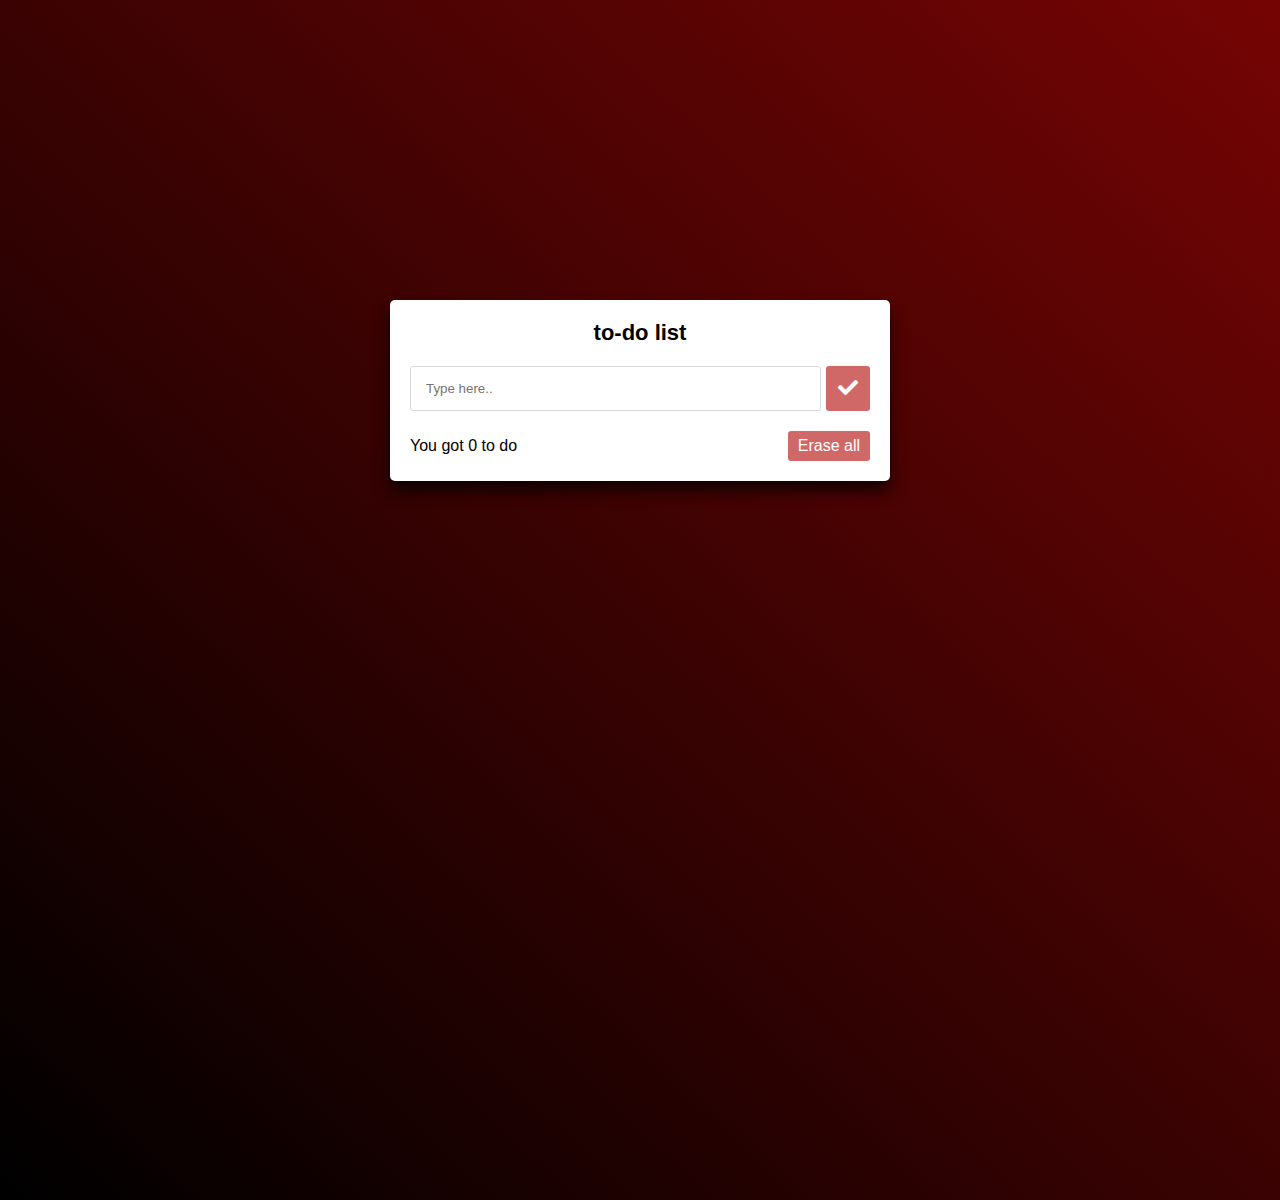
==== 43- To Do List Project/index.html @ 09d5ecf0 "added files" ====
<!DOCTYPE html>
<html lang="en">
<head>
    <meta charset="UTF-8">
    <meta name="viewport" content="width=device-width, initial-scale=1.0">
    <title>Todo List Project</title>
    <link rel="stylesheet" href="https://cdnjs.cloudflare.com/ajax/libs/font-awesome/5.15.3/css/all.min.css"/>
    <link rel="stylesheet" href="style.css">
</head>
<body>
    <div class="container">
        <div class="todo-header">to-do list</div>

        <div class="input-todo">
            <input type="text" placeholder="Type here..">
            <button><i class="fas fa-check"></i>
            </button>
        </div>

        <ul class="todo-list">
        </ul>

        <div class="info-box">
            <span>You got <span class="pendingTasks"></span> to do</span>
            <button>Erase all</button>
        </div>
    </div>
</body>
    <script src="app.js"></script>
</html>
---- 43- To Do List Project/style.css ----
* {
    margin: 0;
    padding: 0;
    box-sizing: border-box;
    font-family: 'Franklin Gothic Medium', 'Arial Narrow', Arial, sans-serif;
}

body {
    width: 100%;
    height: 100vh;
    background: linear-gradient(to bottom left, #750404, #000);
}

.container {
    max-width: 500px;
    width: 100%;
    background-color: #fff;
    padding: 20px;
    border-radius: 5px;
    margin: 300px auto;
    box-shadow: 0px 10px 15px rgba(0, 0, 0, 0.7);
}

.container .todo-header {
    font-size: 22px;
    text-align: center;
    font-weight: 800;
}

.container .input-todo {
    display: flex;
    margin: 20px 0;
    width: 100%;
    height: 45px;
}
.input-todo input {
    width: 100%;
    border-radius: 3px;
    border: 1px solid #d9d9d9;
    padding-left: 15px;
    transition: all 0.3s ease;
}

.input-todo button {
    border: none;
    background: #b10505;
    color: #fff;
    margin-left: 5px;
    width: 50px;
    cursor: pointer;
    border-radius: 3px;
    transition: all 0.3s ease;
    opacity: 0.6;
    font-size: 20px;
    pointer-events: none;
}

.input-todo button:hover,
.info-box button:hover {
    background: #750404;
}

.input-todo button.active{
    opacity: 1;
    pointer-events: auto;
}

.todo-list li {
    position: relative;
    list-style: none;
    margin-bottom: 10px;
    background-color: #ffe6e7;
    padding: 10px 15px;
    border-radius: 5px;
    overflow: hidden;
}

.todo-list li .icon {
    position: absolute;
    right: -45px;
    top: 50%;
    width: 45px;
    color: #fff;
    background: #e74c3c;
    transform: translateY(-50%);
    text-align: center;
    border-radius: 0 3px 3px 0;
    cursor: pointer;
    transition: all 0.3 ease;
    padding: 10px 15px;
}

.todo-list li:hover .icon {
    right: 0px;
}

.container .info-box {
    display: flex;
    width: 100%;
    margin-top: 20px;
    align-items: center;
    justify-content: space-between;
}

.info-box button {
    border: none;
    background: #b10505;
    color: #fff;
    cursor: pointer;
    border-radius: 3px;
    transition: all 0.3s ease;
    opacity: 0.6;
    font-size: 16px;
    pointer-events: none;
    padding: 6px 10px;
}

.info-box button.active {
    opacity: 1;
    pointer-events: auto;
}
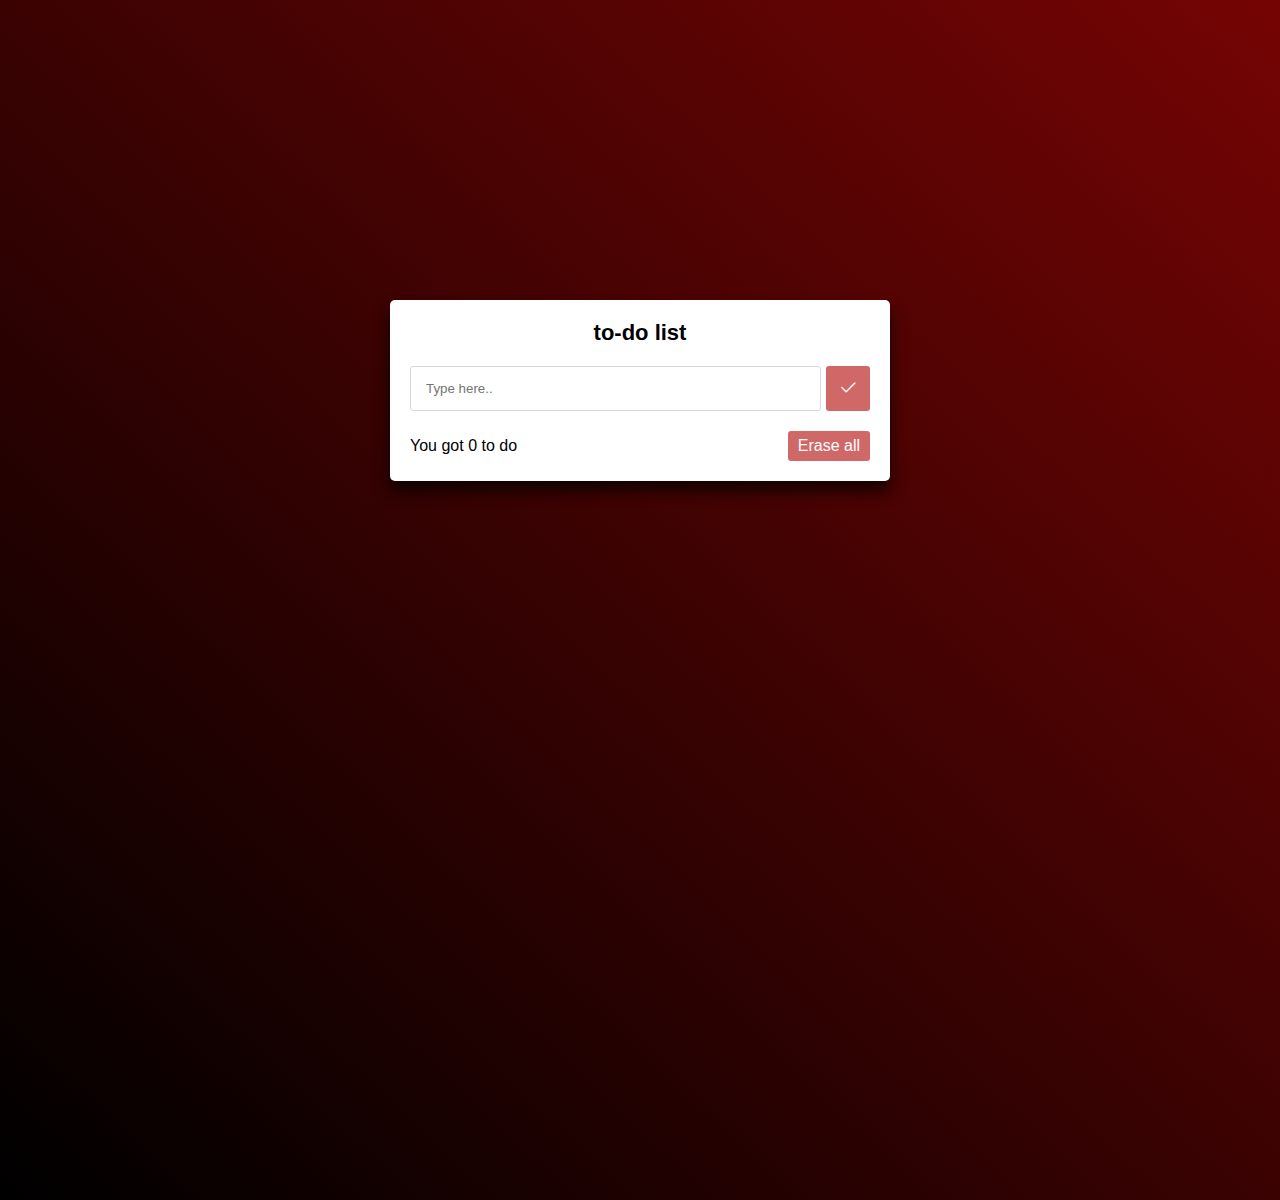
==== commit 2013ac30: "Project folder modified" ====
--- a/43- To Do List Project/index.html
+++ b/43- To Do List Project/index.html
@@ -4,7 +4,7 @@
     <meta charset="UTF-8">
     <meta name="viewport" content="width=device-width, initial-scale=1.0">
     <title>Todo List Project</title>
-    <link rel="stylesheet" href="https://cdnjs.cloudflare.com/ajax/libs/font-awesome/5.15.3/css/all.min.css"/>
+    <link rel="stylesheet" href="https://cdn.jsdelivr.net/npm/bootstrap-icons@1.11.3/font/bootstrap-icons.min.css">
     <link rel="stylesheet" href="style.css">
 </head>
 <body>
@@ -13,7 +13,7 @@
 
         <div class="input-todo">
             <input type="text" placeholder="Type here..">
-            <button><i class="fas fa-check"></i>
+            <button><i class="bi bi-check2"></i>
             </button>
         </div>
 
